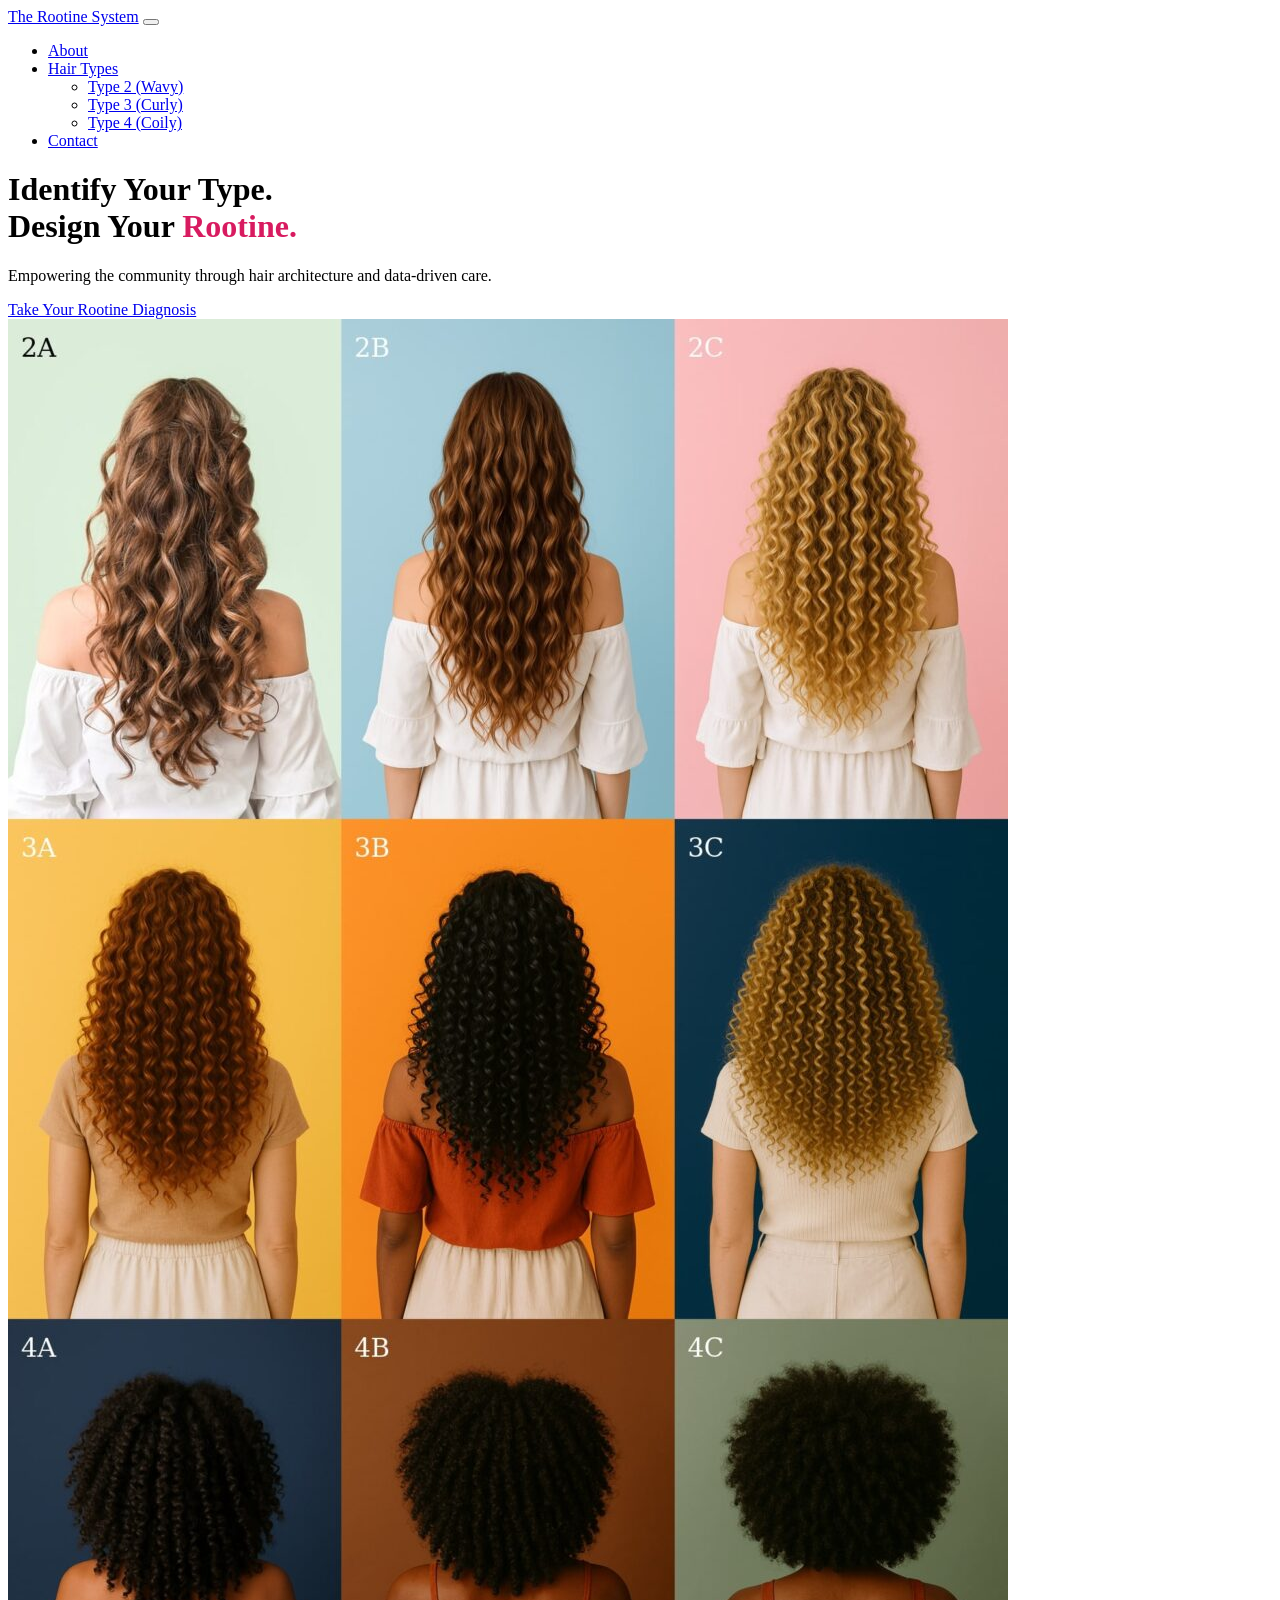
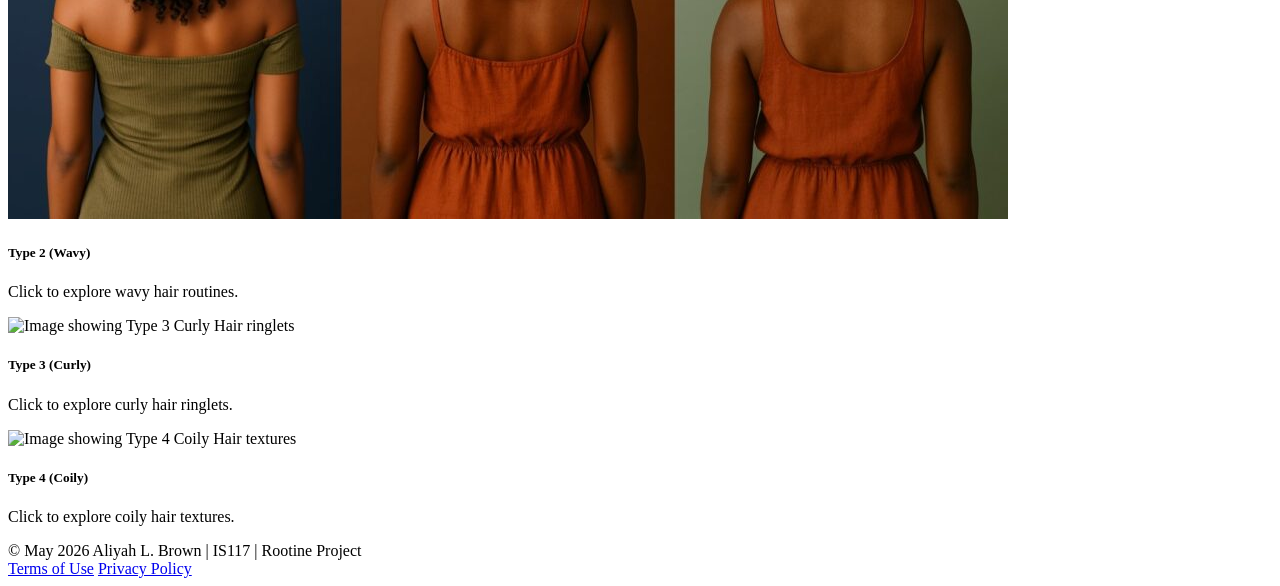
==== index.html @ c5e229a7 "Change title to 'About Founder' and update footer" ====
<!DOCTYPE html>
<html lang="en">
<head>
    <meta charset=""utf-8">
    <meta name="viewport" content="width=device-width, initial-scale=1.0">
    <title>About Founder</title>
    
    <link href"https://cdn.jsdelivr.net/npm/bootstrap@5.3.3/dist/css/bootstrap.min.css" rel="stylesheet">
    <link href="css/main.css" rel="stylesheet">
</head>
<body>
    <nav class="navbar navbar-expand-lg">
    <div class="container">
        <a class="navbar-brand fw-bold" href="index.html">The Rootine System</a>
        
        <button class="navbar-toggler" type="button" data-bs-toggle="collapse" data-bs-target="#rootineNav">
            <span class="navbar-toggler-icon"></span>
        </button>

        <div class="collapse navbar-collapse" id="rootineNav">
            <ul class="navbar-nav ms-auto">
                <li class="nav-item"><a class="nav-link" href="about.html">About</a></li>
                
                <li class="nav-item dropdown">
                    <a class="nav-link dropdown-toggle" href="#" data-bs-toggle="dropdown">Hair Types</a>
                    <ul class="dropdown-menu">
                        <li><a class="dropdown-item" href="type-2.html">Type 2 (Wavy)</a></li>
                        <li><a class="dropdown-item" href="type-3.html">Type 3 (Curly)</a></li>
                        <li><a class="dropdown-item" href="type-4.html">Type 4 (Coily)</a></li>
                    </ul>
                </li>
                
                <li class="nav-item"><a class="nav-link" href="contact.html">Contact</a></li>
            </ul>
        </div>
    </div>
</nav>

<div class="container mt-5">
    <div class="home-hero text-center">
        <h1 class="display-4 fw-bold">Identify Your Type. <br>Design Your <span style="color:#d81b60;">Rootine.</span></h1>
        <p class="lead mt-3">Empowering the community through hair architecture and data-driven care.</p>
        <a href="diagnosis.html" class="btn btn-dark btn-lg mt-3">Take Your Rootine Diagnosis</a>
    </div>

    <div class="row mt-5">
        <div class="col-md-4 mb-4">
            <div class="card curl-card h-100 text-center p-3" onclick="location.href='type-2.html';">
                <img src="./images/curly_hair_types.jpg" class="card-img-top img-fluid rounded" alt="Image showing Type 2 Wavy Hair patterns">
                <div class="card-body">
                    <h5 class="card-title fw-bold">Type 2 (Wavy)</h5>
                    <p class="card-text small">Click to explore wavy hair routines.</p>
                </div>
            </div>
        </div>
        <div class="col-md-4 mb-4">
            <div class="card curl-card h-100 text-center p-3" onclick="location.href='type-3.html';">
                <img src="https://via.placeholder.com/300x300" class="card-img-top img-fluid rounded" alt="Image showing Type 3 Curly Hair ringlets">
                <div class="card-body">
                    <h5 class="card-title fw-bold">Type 3 (Curly)</h5>
                    <p class="card-text small">Click to explore curly hair ringlets.</p>
                </div>
            </div>
        </div>
        <div class="col-md-4 mb-4">
            <div class="card curl-card h-100 text-center p-3" onclick="location.href='type-4.html';">
                <img src="https://via.placeholder.com/300x300" class="card-img-top img-fluid rounded" alt="Image showing Type 4 Coily Hair textures">
                <div class="card-body">
                    <h5 class="card-title fw-bold">Type 4 (Coily)</h5>
                    <p class="card-text small">Click to explore coily hair textures.</p>
                </div>
            </div>
        </div>
    </div>
</div>

<footer class="footer">
    <div class="container">
        <span class="text-muted">
            &copy; May 2026 Aliyah L. Brown | IS117 | Rootine Project <br>
            <a href="#" class="text-decoration-none text-dark mx-2 small">Terms of Use</a>
            <a href="#" class="text-decoration-none text-dark mx-2 small">Privacy Policy</a>
        </span>
    </div>
</footer>

<script src="https://cdn.jsdelivr.net/npm/bootstrap@5.3.3/dist/js/bootstrap.bundle.min.js"></script>
</body>
    

</html>
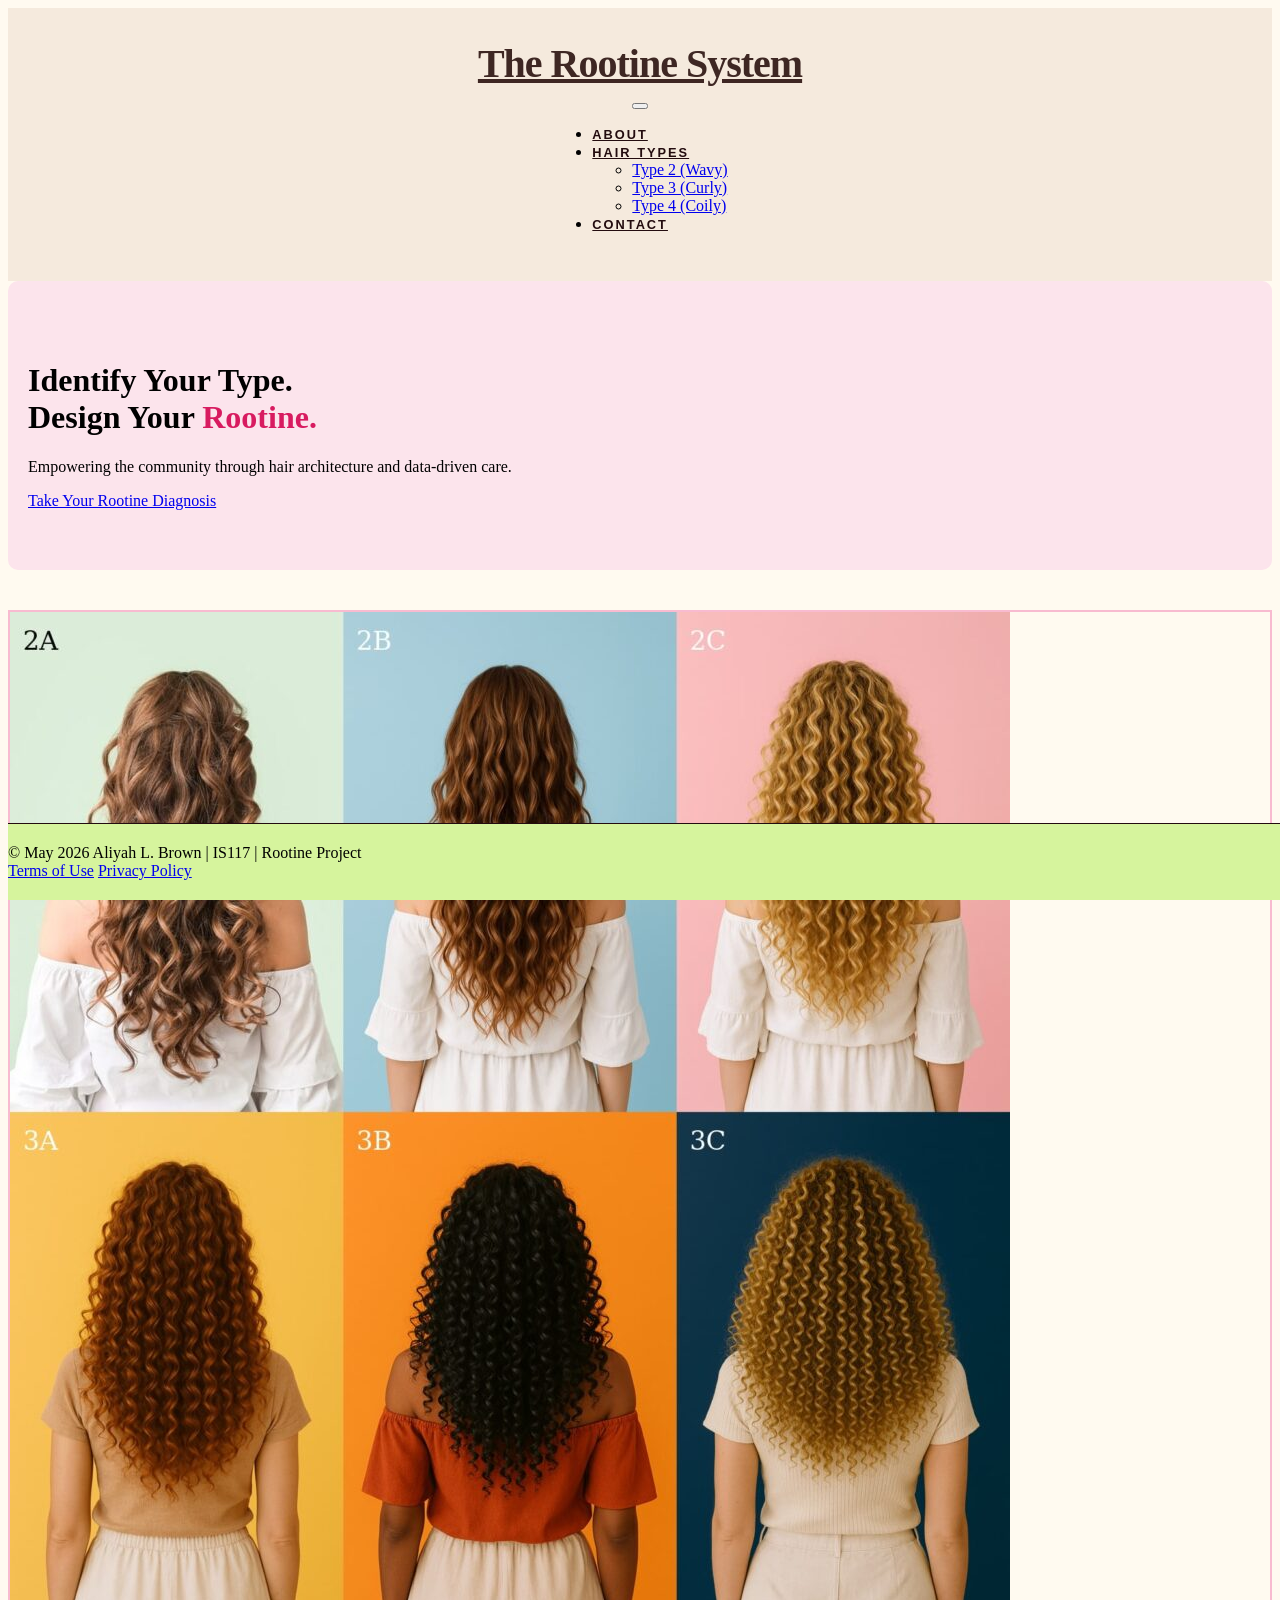
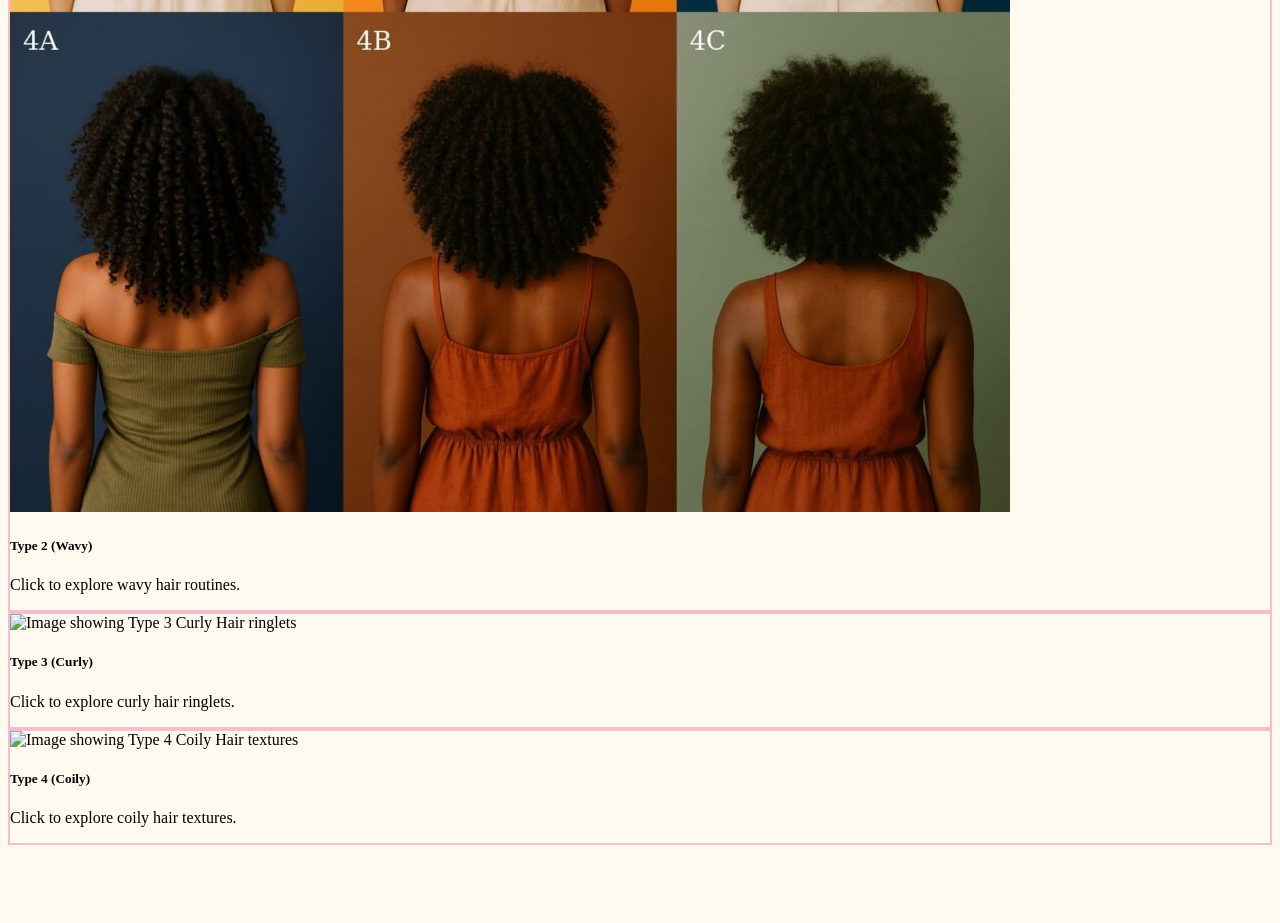
==== commit 54ab7659: "Fix HTML formatting and update Bootstrap links" ====
--- a/index.html
+++ b/index.html
@@ -5,8 +5,8 @@
     <meta name="viewport" content="width=device-width, initial-scale=1.0">
     <title>About Founder</title>
     
-    <link href"https://cdn.jsdelivr.net/npm/bootstrap@5.3.3/dist/css/bootstrap.min.css" rel="stylesheet">
-    <link href="css/main.css" rel="stylesheet">
+    <link href"=https://cdn.jsdelivr.net/npm/bootstrap@5.3.3/dist/css/bootstrap.min.css" rel="stylesheet">
+    <link href="main.css" rel="stylesheet">
 </head>
 <body>
     <nav class="navbar navbar-expand-lg">
--- a/main.css
+++ b/main.css
@@ -0,0 +1,108 @@
+:root {
+    --lime: #D6F49D;
+    --coffee: #230C0F;
+    --bronze: #CBA328;
+}
+
+body {
+    background-color: #fffaf0;
+    font-family: 'Merriweather' serif;
+    color: #3e272;
+    padding-bottom: 70px;
+}
+
+.navbar {
+    background-color: #f5eadd;
+    border-botoom: 1.5px solid #3e2723;
+    padding: 2rem 0;
+}
+
+.navbar .container {
+    display: flex;
+    flex-direction: column;
+    align-items: center;
+}
+
+.navbar-brand {
+    color: #3e2723;
+    font-size: 2.5rem;
+    font-weight: 700;
+    letter-spacing: -1px;
+    margin: 0 0 1rem 0;
+}
+
+.nav-link {
+    font-family: 'Montserrat', sans-serif;
+    text-transform: uppercase;
+    letter-spacing: 2px;
+    font-size: 0.8rem;
+    font-weight: 600;
+    color: var(--coffee);
+}
+
+.dropdown-menu {
+    background-color: #f5eadd;
+    border-color: #3e2723;
+}
+
+/* -- Home page hero -- */
+.home-hero {
+    background-color: #fce4ec;
+    padding: 60px 20px;
+    border-radius: 10px;
+    margin-bottom: 40px;
+    border: 1px solid #f8bb0;
+}
+
+/*-- curl type selction cards (bootstrap requirements)--*/
+.curl-card {
+    border: 2px solid #f8bbd0;
+    border-radius: 0;
+    background-color: transparent;
+    transition: transform 0.3s ease, box-shadow 0.4s ease;
+}
+
+/* for the hover part */
+.curl-card:hover {
+    transform: translateY(-8px);
+    box-shadow: 0 10px 20px rgba(62, 39, 35, 0.2);
+    cursor: pointer;
+}
+.curl-card .card-header {
+    background-color: #f8bbd0;
+    color: #3e2723;
+    font-weight: 1.25rem;
+    text-align: center;
+}
+
+/* footer requirement */
+.sticky-footer {
+    position: fixed;
+    bottom: 0;
+    width: 100%;
+    height: 70px; 
+    line-height: 25px;
+    background-color: #f5eadd; /* Matches navbar */
+    border-top: 2px solid #3e2723;
+    display: flex;
+    align-items: center; 
+    padding: 15px 0;
+}
+
+.footer {
+    position: fixed;
+    bottom: 0;
+    width: 100%;
+    background-color: var(--lime);
+    border-top: 1.5px solid var(--coffee); /* The specific border requested */
+    padding: 20px 0;
+    z-index: 1000;
+}
+
+.footer-text {
+    font-family: 'DM Mono', monospace;
+    font-size: 0.7rem;
+    text-transform: uppercase;
+    letter-spacing: 1.5px;
+    color: var(--coffee);
+}
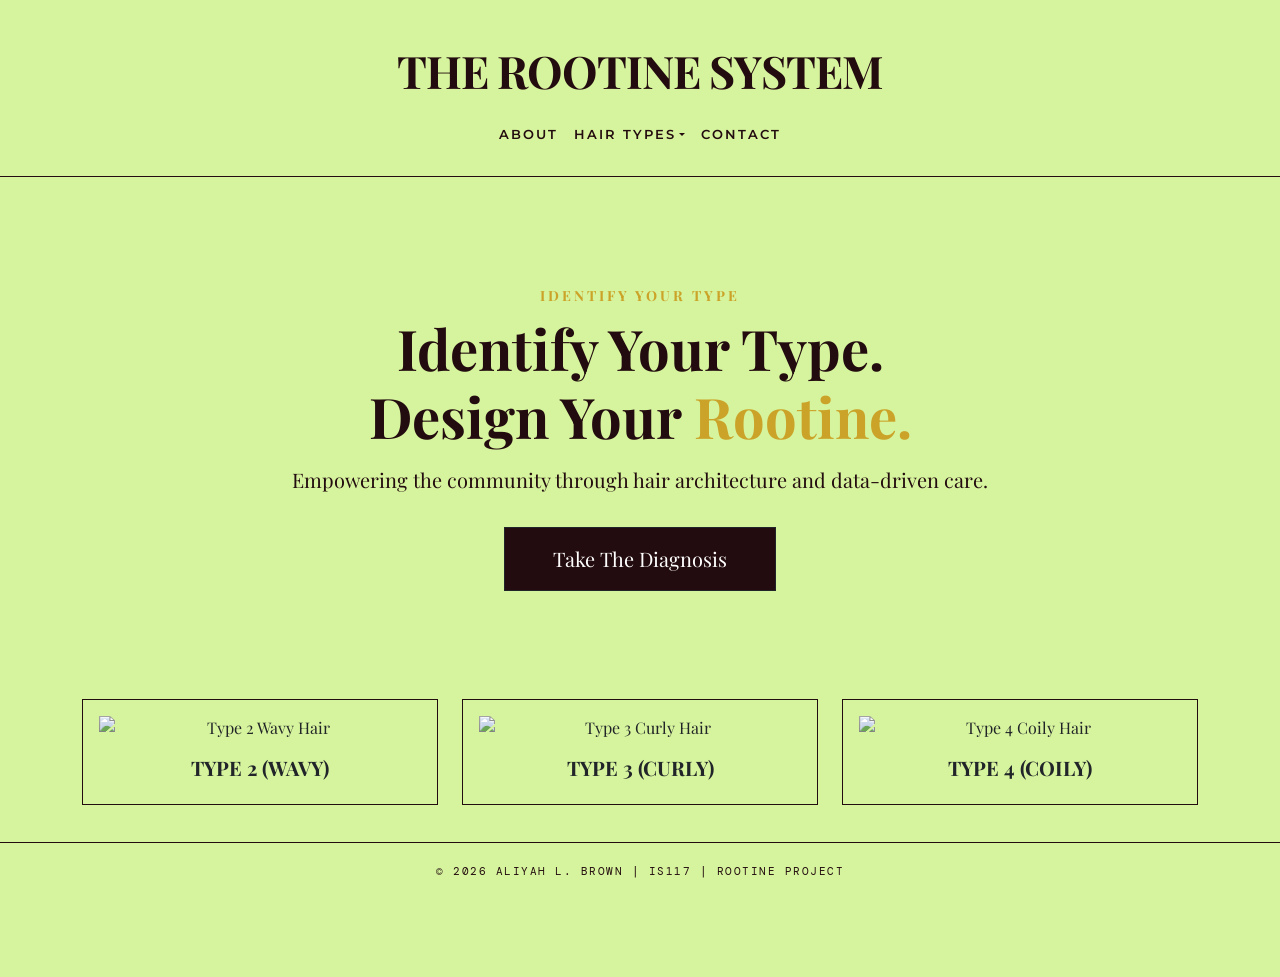
==== commit e79b63e9: "Revise index.html for home page layout and content Updated the index.html file to reflect the home p" ====
--- a/index.html
+++ b/index.html
@@ -1,91 +1,83 @@
 <!DOCTYPE html>
 <html lang="en">
 <head>
-    <meta charset=""utf-8">
+    <meta charset="utf-8">
     <meta name="viewport" content="width=device-width, initial-scale=1.0">
-    <title>About Founder</title>
+    <title>The Rootine System | Home</title>
     
-    <link href"=https://cdn.jsdelivr.net/npm/bootstrap@5.3.3/dist/css/bootstrap.min.css" rel="stylesheet">
+    <link href="https://cdn.jsdelivr.net/npm/bootstrap@5.3.3/dist/css/bootstrap.min.css" rel="stylesheet">
+    
+    <link href="https://fonts.googleapis.com/css2?family=Playfair+Display:wght@700&family=Montserrat:wght@600&family=DM+Mono&display=swap" rel="stylesheet">
+    
     <link href="main.css" rel="stylesheet">
 </head>
 <body>
-    <nav class="navbar navbar-expand-lg">
+
+<nav class="navbar navbar-expand-lg">
     <div class="container">
-        <a class="navbar-brand fw-bold" href="index.html">The Rootine System</a>
+        <a class="navbar-brand" href="index.html">THE ROOTINE SYSTEM</a>
         
-        <button class="navbar-toggler" type="button" data-bs-toggle="collapse" data-bs-target="#rootineNav">
+        <button class="navbar-toggler mb-2" type="button" data-bs-toggle="collapse" data-bs-target="#rootineNav">
             <span class="navbar-toggler-icon"></span>
         </button>
 
         <div class="collapse navbar-collapse" id="rootineNav">
-            <ul class="navbar-nav ms-auto">
-                <li class="nav-item"><a class="nav-link" href="about.html">About</a></li>
+            <ul class="navbar-nav mx-auto">
+                <li class="nav-item"><a class="nav-link" href="about.html">ABOUT</a></li>
                 
                 <li class="nav-item dropdown">
-                    <a class="nav-link dropdown-toggle" href="#" data-bs-toggle="dropdown">Hair Types</a>
+                    <a class="nav-link dropdown-toggle" href="#" data-bs-toggle="dropdown">HAIR TYPES</a>
                     <ul class="dropdown-menu">
-                        <li><a class="dropdown-item" href="type-2.html">Type 2 (Wavy)</a></li>
-                        <li><a class="dropdown-item" href="type-3.html">Type 3 (Curly)</a></li>
-                        <li><a class="dropdown-item" href="type-4.html">Type 4 (Coily)</a></li>
+                        <li><a class="dropdown-item" href="type-2.html">TYPE 2 (WAVY)</a></li>
+                        <li><a class="dropdown-item" href="type-3.html">TYPE 3 (CURLY)</a></li>
+                        <li><a class="dropdown-item" href="type-4.html">TYPE 4 (COILY)</a></li>
                     </ul>
                 </li>
                 
-                <li class="nav-item"><a class="nav-link" href="contact.html">Contact</a></li>
+                <li class="nav-item"><a class="nav-link" href="contact.html">CONTACT</a></li>
             </ul>
         </div>
     </div>
 </nav>
 
-<div class="container mt-5">
-    <div class="home-hero text-center">
-        <h1 class="display-4 fw-bold">Identify Your Type. <br>Design Your <span style="color:#d81b60;">Rootine.</span></h1>
+<main class="container text-center py-5">
+    <div class="home-hero">
+        <p class="text-uppercase small fw-bold mb-2" style="letter-spacing: 3px; color: #CBA328;">Identify Your Type</p>
+        <h1 class="display-4 fw-bold">Identify Your Type. <br>Design Your <span style="color:#CBA328;">Rootine.</span></h1>
         <p class="lead mt-3">Empowering the community through hair architecture and data-driven care.</p>
-        <a href="diagnosis.html" class="btn btn-dark btn-lg mt-3">Take Your Rootine Diagnosis</a>
+        <a href="diagnosis.html" class="btn btn-dark btn-lg mt-3 px-5 py-3 rounded-0" style="background-color: #230C0F;">Take The Diagnosis</a>
     </div>
 
     <div class="row mt-5">
         <div class="col-md-4 mb-4">
-            <div class="card curl-card h-100 text-center p-3" onclick="location.href='type-2.html';">
-                <img src="./images/curly_hair_types.jpg" class="card-img-top img-fluid rounded" alt="Image showing Type 2 Wavy Hair patterns">
-                <div class="card-body">
-                    <h5 class="card-title fw-bold">Type 2 (Wavy)</h5>
-                    <p class="card-text small">Click to explore wavy hair routines.</p>
-                </div>
+            <div class="card curl-card h-100 p-3" onclick="location.href='type-2.html';">
+                <img src="IMG_7951.jpg" class="img-fluid mb-3" alt="Type 2 Wavy Hair">
+                <h5 class="fw-bold">TYPE 2 (WAVY)</h5>
             </div>
         </div>
         <div class="col-md-4 mb-4">
-            <div class="card curl-card h-100 text-center p-3" onclick="location.href='type-3.html';">
-                <img src="https://via.placeholder.com/300x300" class="card-img-top img-fluid rounded" alt="Image showing Type 3 Curly Hair ringlets">
-                <div class="card-body">
-                    <h5 class="card-title fw-bold">Type 3 (Curly)</h5>
-                    <p class="card-text small">Click to explore curly hair ringlets.</p>
-                </div>
+            <div class="card curl-card h-100 p-3" onclick="location.href='type-3.html';">
+                <img src="https://via.placeholder.com/400x400?text=TYPE+3" class="img-fluid mb-3" alt="Type 3 Curly Hair">
+                <h5 class="fw-bold">TYPE 3 (CURLY)</h5>
             </div>
         </div>
         <div class="col-md-4 mb-4">
-            <div class="card curl-card h-100 text-center p-3" onclick="location.href='type-4.html';">
-                <img src="https://via.placeholder.com/300x300" class="card-img-top img-fluid rounded" alt="Image showing Type 4 Coily Hair textures">
-                <div class="card-body">
-                    <h5 class="card-title fw-bold">Type 4 (Coily)</h5>
-                    <p class="card-text small">Click to explore coily hair textures.</p>
-                </div>
+            <div class="card curl-card h-100 p-3" onclick="location.href='type-4.html';">
+                <img src="https://via.placeholder.com/400x400?text=TYPE+4" class="img-fluid mb-3" alt="Type 4 Coily Hair">
+                <h5 class="fw-bold">TYPE 4 (COILY)</h5>
             </div>
         </div>
     </div>
-</div>
+</main>
 
 <footer class="footer">
     <div class="container">
-        <span class="text-muted">
-            &copy; May 2026 Aliyah L. Brown | IS117 | Rootine Project <br>
-            <a href="#" class="text-decoration-none text-dark mx-2 small">Terms of Use</a>
-            <a href="#" class="text-decoration-none text-dark mx-2 small">Privacy Policy</a>
-        </span>
+        <p class="footer-text">
+            &copy; 2026 ALIYAH L. BROWN | IS117 | ROOTINE PROJECT
+        </p>
     </div>
 </footer>
 
 <script src="https://cdn.jsdelivr.net/npm/bootstrap@5.3.3/dist/js/bootstrap.bundle.min.js"></script>
 </body>
-    
-
 </html>
--- a/main.css
+++ b/main.css
@@ -1,19 +1,21 @@
 :root {
-    --lime: #D6F49D;
-    --coffee: #230C0F;
-    --bronze: #CBA328;
+    --lime:   #D6F49D;  /* Main Background */
+    --coffee: #230C0F;  /* Primary Text & Borders */
+    --bronze: #CBA328;  /* Action Color */
 }
 
 body {
-    background-color: #fffaf0;
-    font-family: 'Merriweather' serif;
-    color: #3e272;
-    padding-bottom: 70px;
+    background-color: var(--lime); 
+    font-family: 'Playfair Display', serif; 
+    color: var(--coffee);
+    margin: 0;
+    padding-bottom: 100px; 
 }
 
+/* ── CENTERED NAVIGATION ── */
 .navbar {
-    background-color: #f5eadd;
-    border-botoom: 1.5px solid #3e2723;
+    background-color: transparent;
+    border-bottom: 1.5px solid var(--coffee);
     padding: 2rem 0;
 }
 
@@ -21,14 +23,21 @@
     display: flex;
     flex-direction: column;
     align-items: center;
+    text-align: center;
 }
 
 .navbar-brand {
-    color: #3e2723;
-    font-size: 2.5rem;
+    font-family: 'Playfair Display', serif;
+    color: var(--coffee) !important;
+    font-size: 2.8rem;
     font-weight: 700;
     letter-spacing: -1px;
     margin: 0 0 1rem 0;
+}
+
+.navbar-nav {
+    justify-content: center;
+    width: 100%;
 }
 
 .nav-link {
@@ -37,66 +46,55 @@
     letter-spacing: 2px;
     font-size: 0.8rem;
     font-weight: 600;
-    color: var(--coffee);
+    color: var(--coffee) !important;
+    padding: 0 15px; /* Added semicolon */
 }
 
 .dropdown-menu {
-    background-color: #f5eadd;
-    border-color: #3e2723;
+    background-color: white;
+    border: 1px solid var(--coffee);
 }
 
-/* -- Home page hero -- */
+/* ── HOME HERO ── */
 .home-hero {
-    background-color: #fce4ec;
     padding: 60px 20px;
-    border-radius: 10px;
     margin-bottom: 40px;
-    border: 1px solid #f8bb0;
-}
-
-/*-- curl type selction cards (bootstrap requirements)--*/
-.curl-card {
-    border: 2px solid #f8bbd0;
-    border-radius: 0;
-    background-color: transparent;
-    transition: transform 0.3s ease, box-shadow 0.4s ease;
-}
-
-/* for the hover part */
-.curl-card:hover {
-    transform: translateY(-8px);
-    box-shadow: 0 10px 20px rgba(62, 39, 35, 0.2);
-    cursor: pointer;
-}
-.curl-card .card-header {
-    background-color: #f8bbd0;
-    color: #3e2723;
-    font-weight: 1.25rem;
     text-align: center;
 }
 
-/* footer requirement */
-.sticky-footer {
-    position: fixed;
-    bottom: 0;
-    width: 100%;
-    height: 70px; 
-    line-height: 25px;
-    background-color: #f5eadd; /* Matches navbar */
-    border-top: 2px solid #3e2723;
-    display: flex;
-    align-items: center; 
-    padding: 15px 0;
+/* ── BOOTSTRAP CARDS ── */
+.curl-card {
+    border: 1.5px solid var(--coffee);
+    border-radius: 0;
+    background-color: transparent;
+    transition: transform 0.4s ease, background-color 0.4s ease;
+    cursor: pointer;
 }
 
+.curl-card:hover {
+    background-color: rgba(255, 255, 255, 0.5);
+    transform: translateY(-10px);
+}
+
+.curl-card img {
+    filter: grayscale(30%);
+    transition: 0.4s;
+}
+
+.curl-card:hover img {
+    filter: grayscale(0%);
+}
+
+/* ── STICKY FOOTER ── */
 .footer {
     position: fixed;
     bottom: 0;
     width: 100%;
     background-color: var(--lime);
-    border-top: 1.5px solid var(--coffee); /* The specific border requested */
+    border-top: 1.5px solid var(--coffee); 
     padding: 20px 0;
     z-index: 1000;
+    text-align: center;
 }
 
 .footer-text {
@@ -105,4 +103,5 @@
     text-transform: uppercase;
     letter-spacing: 1.5px;
     color: var(--coffee);
+    margin: 0;
 }
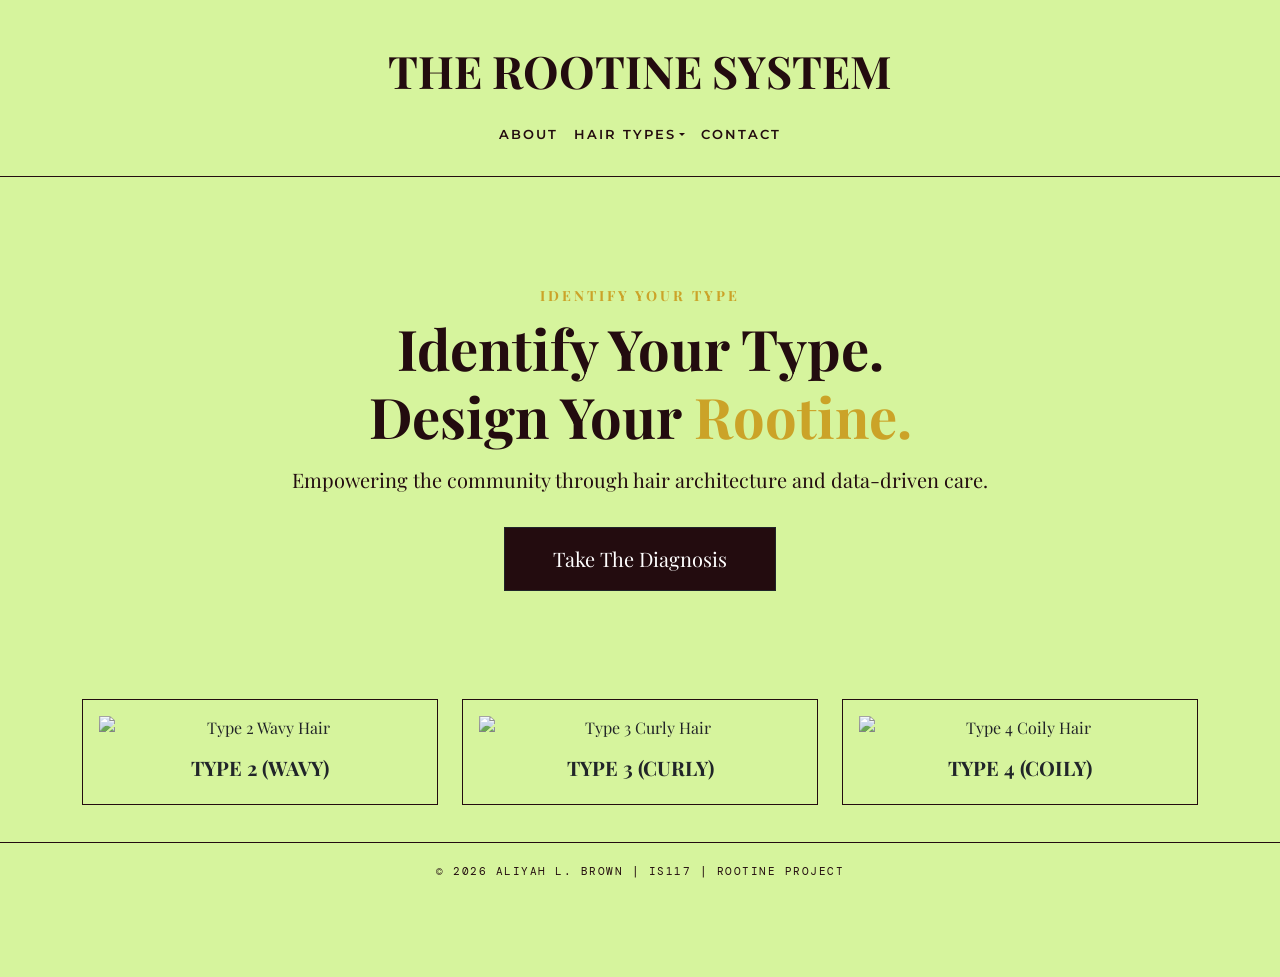
==== commit d3318d2e: "Update index.html" ====
--- a/index.html
+++ b/index.html
@@ -6,16 +6,14 @@
     <title>The Rootine System | Home</title>
     
     <link href="https://cdn.jsdelivr.net/npm/bootstrap@5.3.3/dist/css/bootstrap.min.css" rel="stylesheet">
-    
     <link href="https://fonts.googleapis.com/css2?family=Playfair+Display:wght@700&family=Montserrat:wght@600&family=DM+Mono&display=swap" rel="stylesheet">
-    
     <link href="main.css" rel="stylesheet">
 </head>
 <body>
 
 <nav class="navbar navbar-expand-lg">
     <div class="container">
-        <a class="navbar-brand" href="index.html">THE ROOTINE SYSTEM</a>
+        <a class="navbar-brand" href="index.html">THE <span class="highlight">ROOTINE</span> SYSTEM</a>
         
         <button class="navbar-toggler mb-2" type="button" data-bs-toggle="collapse" data-bs-target="#rootineNav">
             <span class="navbar-toggler-icon"></span>
--- a/main.css
+++ b/main.css
@@ -28,10 +28,9 @@
 
 .navbar-brand {
     font-family: 'Playfair Display', serif;
-    color: var(--coffee) !important;
+    color: #230C0F;
     font-size: 2.8rem;
     font-weight: 700;
-    letter-spacing: -1px;
     margin: 0 0 1rem 0;
 }
 
@@ -91,9 +90,8 @@
     bottom: 0;
     width: 100%;
     background-color: var(--lime);
-    border-top: 1.5px solid var(--coffee); 
+    border-top: 1.5px solid #230C0F; 
     padding: 20px 0;
-    z-index: 1000;
     text-align: center;
 }
 
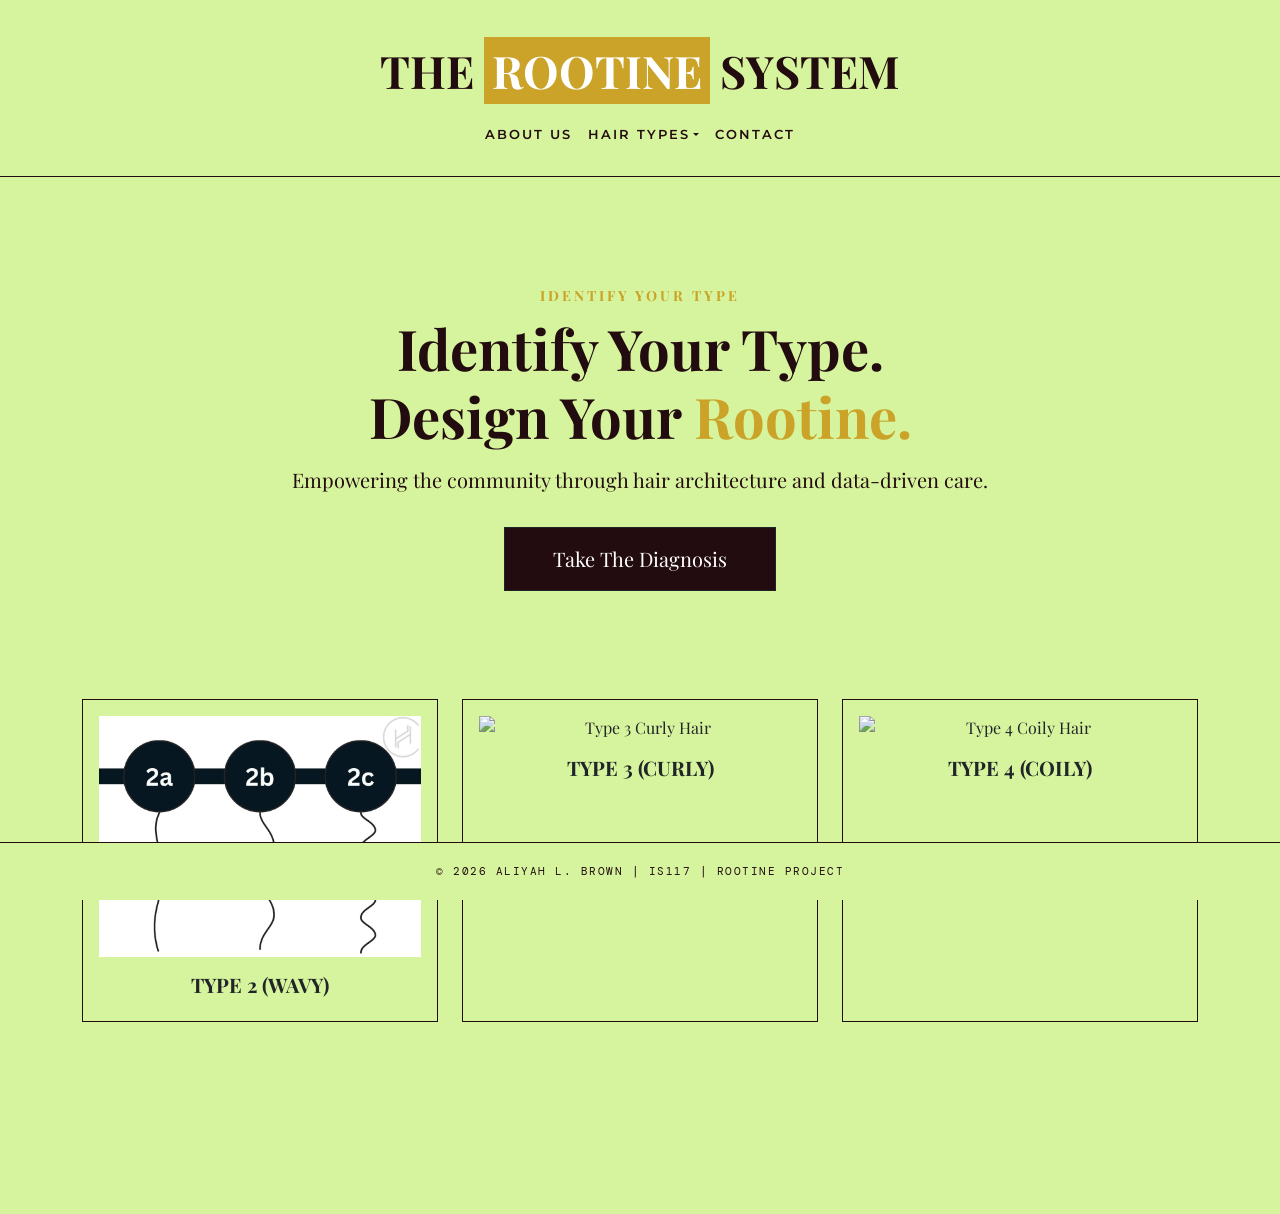
==== commit 2447404f: "Fix HTML encoding issues in index.html" ====
--- a/index.html
+++ b/index.html
@@ -21,7 +21,7 @@
 
         <div class="collapse navbar-collapse" id="rootineNav">
             <ul class="navbar-nav mx-auto">
-                <li class="nav-item"><a class="nav-link" href="about.html">ABOUT</a></li>
+                <li class="nav-item"><a class="nav-link" href="about.html">ABOUT US</a></li>
                 
                 <li class="nav-item dropdown">
                     <a class="nav-link dropdown-toggle" href="#" data-bs-toggle="dropdown">HAIR TYPES</a>
@@ -49,19 +49,19 @@
     <div class="row mt-5">
         <div class="col-md-4 mb-4">
             <div class="card curl-card h-100 p-3" onclick="location.href='type-2.html';">
-                <img src="IMG_7951.jpg" class="img-fluid mb-3" alt="Type 2 Wavy Hair">
+                <img src="./images/type 2.jpg" class="img-fluid mb-3" alt="Type 2 Wavy Hair">
                 <h5 class="fw-bold">TYPE 2 (WAVY)</h5>
             </div>
         </div>
         <div class="col-md-4 mb-4">
             <div class="card curl-card h-100 p-3" onclick="location.href='type-3.html';">
-                <img src="https://via.placeholder.com/400x400?text=TYPE+3" class="img-fluid mb-3" alt="Type 3 Curly Hair">
+                <img src="./images/type 3 hair.jpg" class="img-fluid mb-3" alt="Type 3 Curly Hair">
                 <h5 class="fw-bold">TYPE 3 (CURLY)</h5>
             </div>
         </div>
         <div class="col-md-4 mb-4">
             <div class="card curl-card h-100 p-3" onclick="location.href='type-4.html';">
-                <img src="https://via.placeholder.com/400x400?text=TYPE+4" class="img-fluid mb-3" alt="Type 4 Coily Hair">
+                <img src="./images/type 4 hair.jpg" class="img-fluid mb-3" alt="Type 4 Coily Hair">
                 <h5 class="fw-bold">TYPE 4 (COILY)</h5>
             </div>
         </div>
--- a/main.css
+++ b/main.css
@@ -9,7 +9,7 @@
     font-family: 'Playfair Display', serif; 
     color: var(--coffee);
     margin: 0;
-    padding-bottom: 100px; 
+    padding-bottom: 120px; 
 }
 
 /* ── CENTERED NAVIGATION ── */
@@ -18,7 +18,12 @@
     border-bottom: 1.5px solid var(--coffee);
     padding: 2rem 0;
 }
-
+.highlight {
+    background-color: var(--bronze);
+    color: white; 
+    padding: 0 8px;
+    display: inline-block;
+}
 .navbar .container {
     display: flex;
     flex-direction: column;
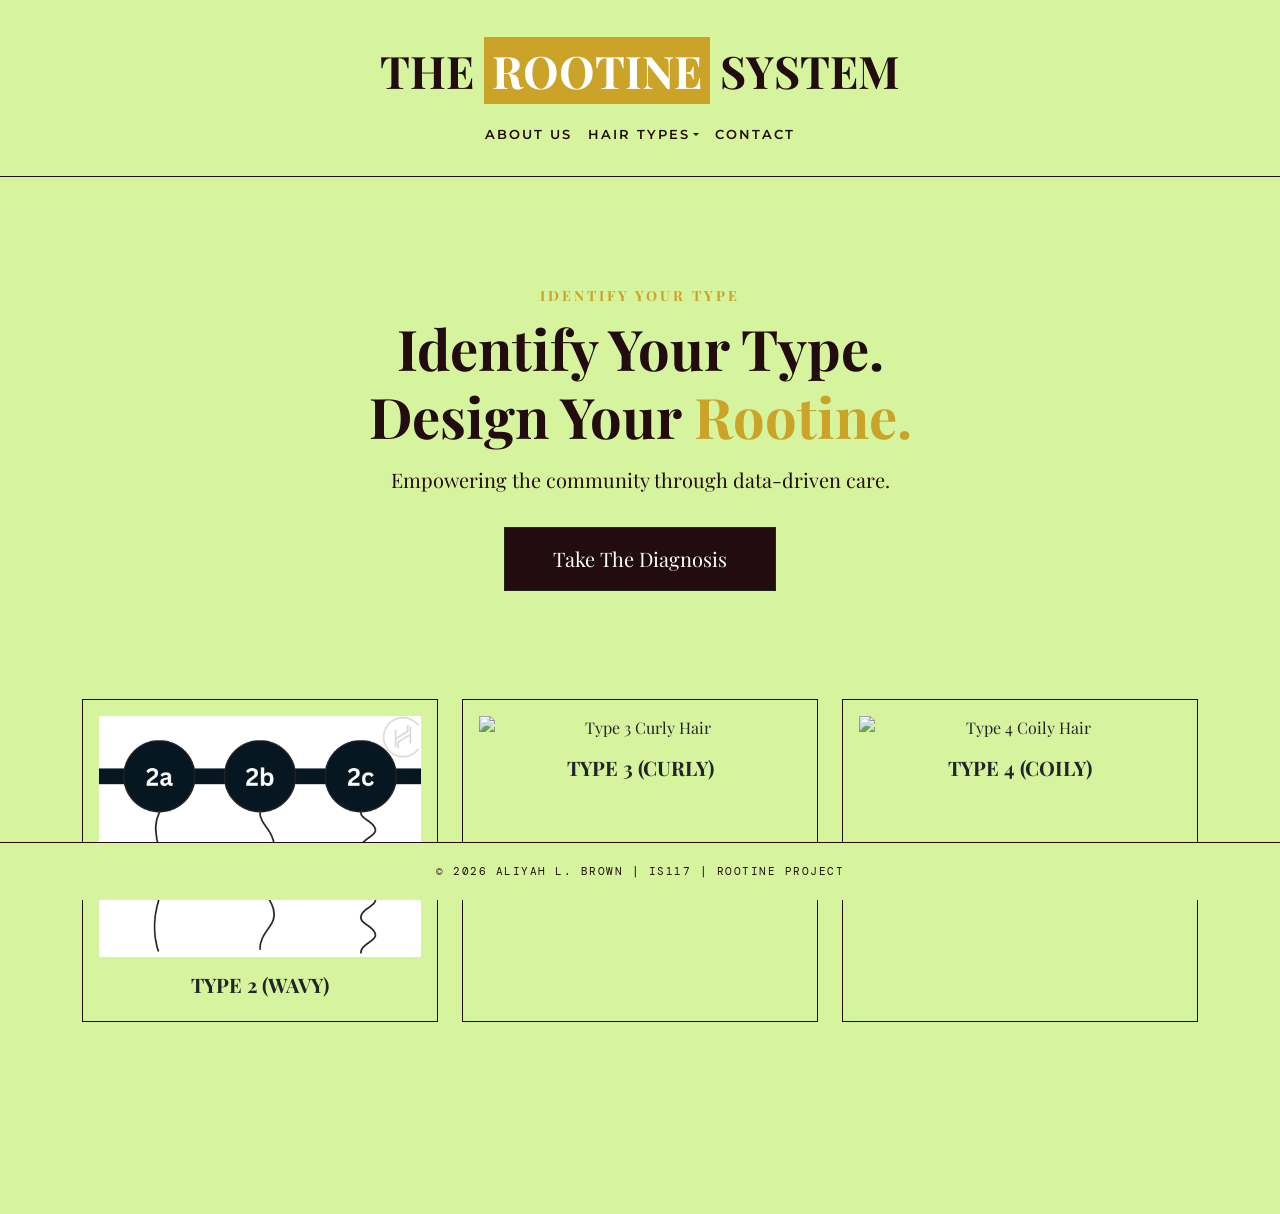
==== commit 16a89e01: "Fix HTML encoding issues in index.html" ====
--- a/index.html
+++ b/index.html
@@ -42,7 +42,7 @@
     <div class="home-hero">
         <p class="text-uppercase small fw-bold mb-2" style="letter-spacing: 3px; color: #CBA328;">Identify Your Type</p>
         <h1 class="display-4 fw-bold">Identify Your Type. <br>Design Your <span style="color:#CBA328;">Rootine.</span></h1>
-        <p class="lead mt-3">Empowering the community through hair architecture and data-driven care.</p>
+        <p class="lead mt-3">Empowering the community through data-driven care.</p>
         <a href="diagnosis.html" class="btn btn-dark btn-lg mt-3 px-5 py-3 rounded-0" style="background-color: #230C0F;">Take The Diagnosis</a>
     </div>
 
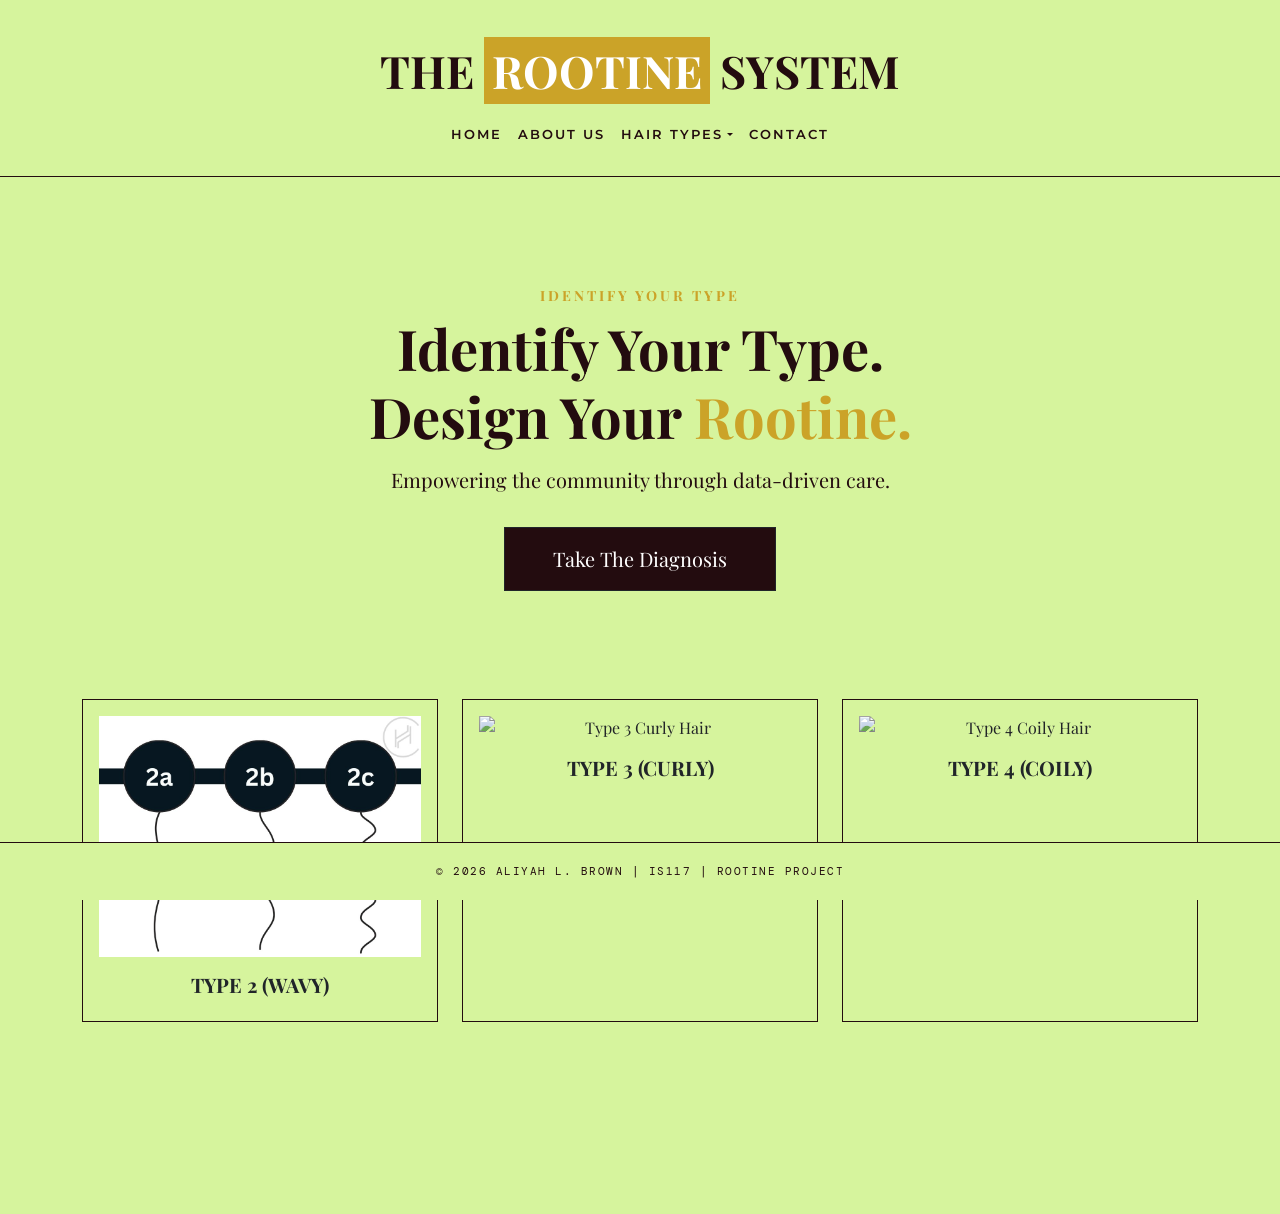
==== commit bbefc9ba: "Fix HTML formatting and update navbar links" ====
--- a/index.html
+++ b/index.html
@@ -13,7 +13,9 @@
 
 <nav class="navbar navbar-expand-lg">
     <div class="container">
-        <a class="navbar-brand" href="index.html">THE <span class="highlight">ROOTINE</span> SYSTEM</a>
+        <a class="navbar-brand" href="index.html">
+            THE <span class="highlight">ROOTINE</span> SYSTEM
+        </a>
         
         <button class="navbar-toggler mb-2" type="button" data-bs-toggle="collapse" data-bs-target="#rootineNav">
             <span class="navbar-toggler-icon"></span>
@@ -21,6 +23,8 @@
 
         <div class="collapse navbar-collapse" id="rootineNav">
             <ul class="navbar-nav mx-auto">
+                <li class="nav-item"><a class="nav-link" href="index.html">Home</a></li>
+                
                 <li class="nav-item"><a class="nav-link" href="about.html">ABOUT US</a></li>
                 
                 <li class="nav-item dropdown">
@@ -33,6 +37,7 @@
                 </li>
                 
                 <li class="nav-item"><a class="nav-link" href="contact.html">CONTACT</a></li>
+                
             </ul>
         </div>
     </div>
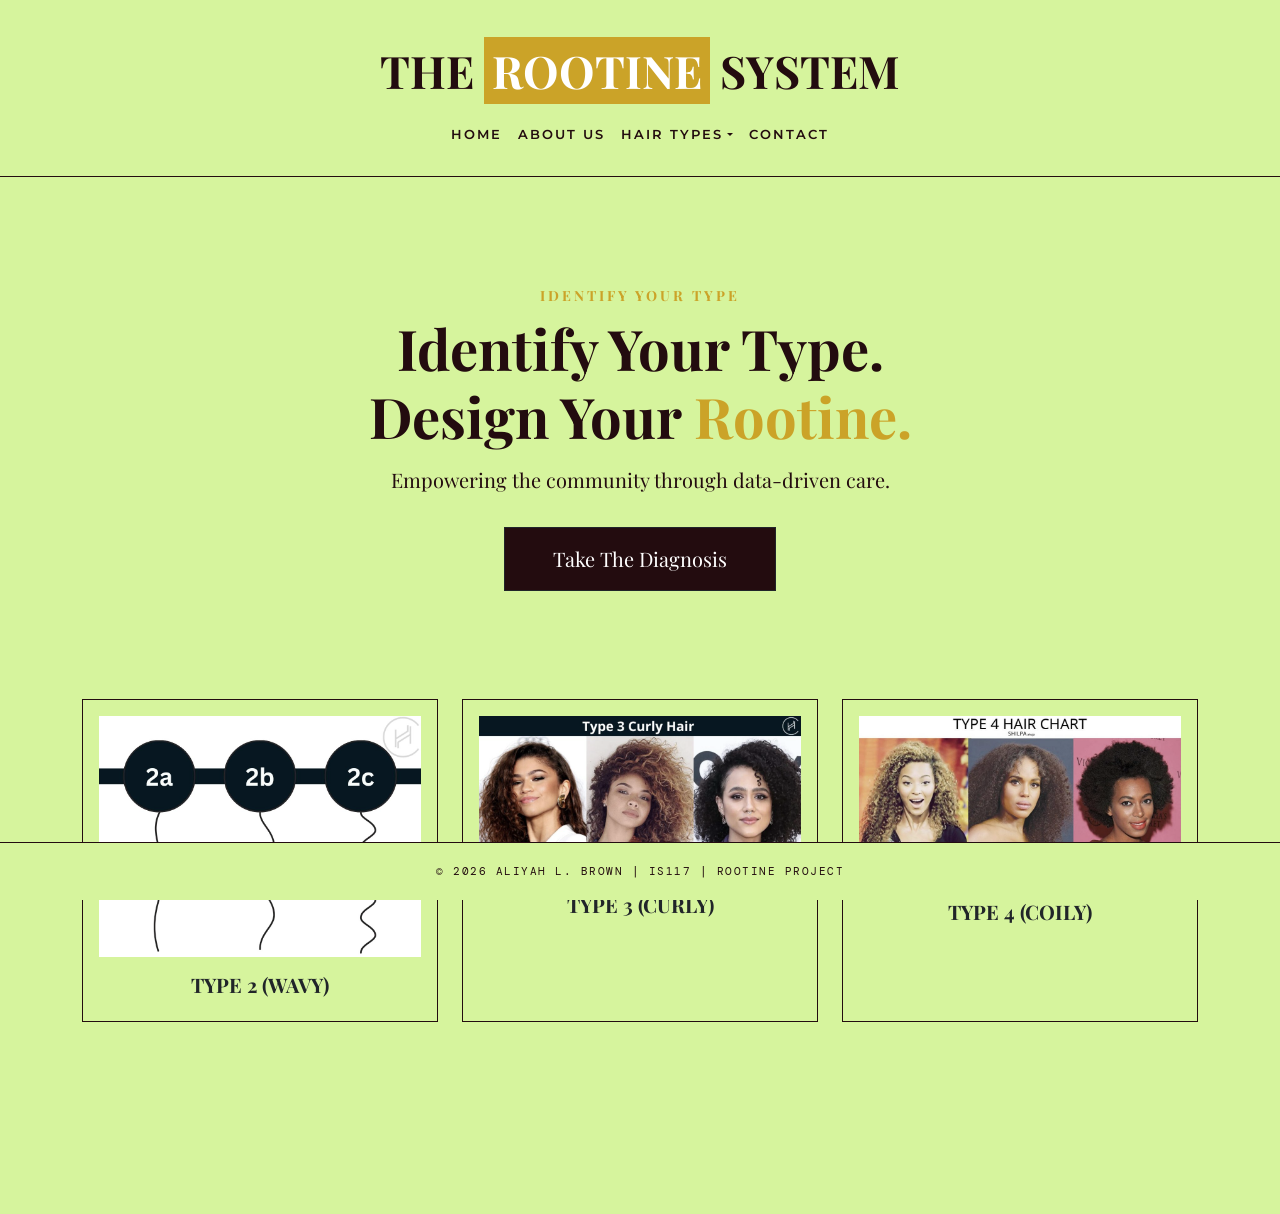
==== commit 71d8c0b1: "Fix CSS file path in index.html Updated the path for the main CSS file in the HTML document." ====
--- a/index.html
+++ b/index.html
@@ -7,7 +7,7 @@
     
     <link href="https://cdn.jsdelivr.net/npm/bootstrap@5.3.3/dist/css/bootstrap.min.css" rel="stylesheet">
     <link href="https://fonts.googleapis.com/css2?family=Playfair+Display:wght@700&family=Montserrat:wght@600&family=DM+Mono&display=swap" rel="stylesheet">
-    <link href="main.css" rel="stylesheet">
+    <link href="./Styles/main.css" rel="stylesheet">
 </head>
 <body>
 
--- a/Styles/main.css
+++ b/Styles/main.css
@@ -0,0 +1,110 @@
+:root {
+    --lime:   #D6F49D;  /* Main Background */
+    --coffee: #230C0F;  /* Primary Text & Borders */
+    --bronze: #CBA328;  /* Action Color */
+}
+
+body {
+    background-color: var(--lime); 
+    font-family: 'Playfair Display', serif; 
+    color: var(--coffee);
+    margin: 0;
+    padding-bottom: 120px; 
+}
+
+/* ── CENTERED NAVIGATION ── */
+.navbar {
+    background-color: transparent;
+    border-bottom: 1.5px solid var(--coffee);
+    padding: 2rem 0;
+}
+.highlight {
+    background-color: var(--bronze);
+    color: white; 
+    padding: 0 8px;
+    display: inline-block;
+}
+.navbar .container {
+    display: flex;
+    flex-direction: column;
+    align-items: center;
+    text-align: center;
+}
+
+.navbar-brand {
+    font-family: 'Playfair Display', serif;
+    color: #230C0F;
+    font-size: 2.8rem;
+    font-weight: 700;
+    margin: 0 0 1rem 0;
+}
+
+.navbar-nav {
+    justify-content: center;
+    width: 100%;
+}
+
+.nav-link {
+    font-family: 'Montserrat', sans-serif;
+    text-transform: uppercase;
+    letter-spacing: 2px;
+    font-size: 0.8rem;
+    font-weight: 600;
+    color: var(--coffee);
+    padding: 0 15px; 
+}
+
+.dropdown-menu {
+    background-color: white;
+    border: 1px solid var(--coffee);
+}
+
+/* ── HOME HERO ── */
+.home-hero {
+    padding: 60px 20px;
+    margin-bottom: 40px;
+    text-align: center;
+}
+
+/* ── BOOTSTRAP CARDS ── */
+.curl-card {
+    border: 1.5px solid var(--coffee);
+    border-radius: 0;
+    background-color: transparent;
+    transition: transform 0.4s ease, background-color 0.4s ease;
+    cursor: pointer;
+}
+
+.curl-card:hover {
+    background-color: rgba(255, 255, 255, 0.5);
+    transform: translateY(-10px);
+}
+
+.curl-card img {
+    filter: grayscale(30%);
+    transition: 0.4s;
+}
+
+.curl-card:hover img {
+    filter: grayscale(0%);
+}
+
+/* ── STICKY FOOTER ── */
+.footer {
+    position: fixed;
+    bottom: 0;
+    width: 100%;
+    background-color: var(--lime);
+    border-top: 1.5px solid #230C0F; 
+    padding: 20px 0;
+    text-align: center;
+}
+
+.footer-text {
+    font-family: 'DM Mono', monospace;
+    font-size: 0.7rem;
+    text-transform: uppercase;
+    letter-spacing: 1.5px;
+    color: var(--coffee);
+    margin: 0;
+}
